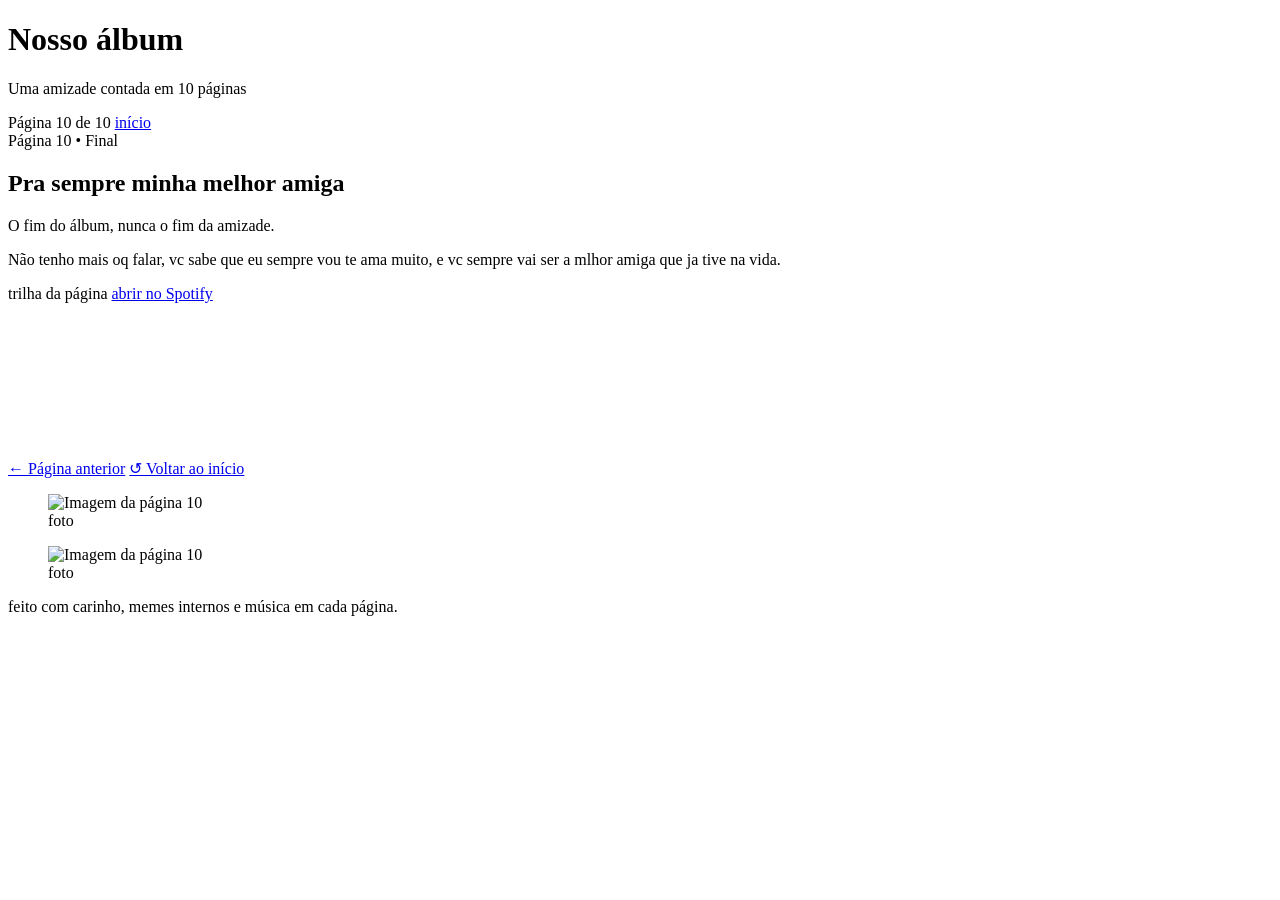
==== page10.html @ 032f64e3 "Add files via upload" ====
<!DOCTYPE html>
<html lang="pt-BR">
<head>
  <meta charset="UTF-8">
  <meta name="viewport" content="width=device-width, initial-scale=1.0">
  <title>Pra sempre minha melhor amiga</title>
  <link rel="stylesheet" href="assets/css/style.css">
</head>
<body data-page="10">
  <div class="stars"></div>
  <main class="shell">
    <header class="topbar">
      <div class="brand">
        <div class="logo"></div>
        <div class="meta">
          <h1>Nosso álbum</h1>
          <p>Uma amizade contada em 10 páginas</p>
        </div>
      </div>
      <div class="controls">
        <span class="badge">Página 10 de 10</span>
        <a class="mini-btn" href="index.html" data-nav>início</a>
      </div>
    </header>

    <section class="hero">
      <div class="progress-wrap"><div class="progress-bar"></div></div>
      <div class="grid">
        <div class="story">
          <span class="pill">Página 10 • Final</span>
          <h2 class="page-title">Pra sempre minha melhor amiga</h2>
          <p class="page-subtitle">O fim do álbum, nunca o fim da amizade.</p>

          <div class="story-card">
            <p>Não tenho mais oq falar, vc sabe que eu sempre vou te ama muito, e vc sempre vai ser a mlhor amiga que ja tive na vida.</p>
          </div>

          <div class="sound">
            <div class="sound-card">
              <div class="sound-head">
                <span>trilha da página</span>
                <a href="https://open.spotify.com/track/3sK8wGT43QFpWrvNQsrQya" target="_blank">abrir no Spotify</a>
              </div>
              <iframe style="border:0" src="https://open.spotify.com/embed/track/3sK8wGT43QFpWrvNQsrQya?utm_source=generator&theme=0" width="100%" height="152" loading="lazy" allow="autoplay; clipboard-write; encrypted-media; fullscreen; picture-in-picture"></iframe>
            </div>
          </div>

          <div class="nav">
            <a class="btn" href="page9.html" data-nav data-prev>← Página anterior</a>
            <a class="btn primary" href="index.html" data-nav>↺ Voltar ao início</a>
          </div>
          <div class="page-dots"><a class="dot" href="index.html" data-nav aria-label="Ir para página 1"></a><a class="dot" href="page2.html" data-nav aria-label="Ir para página 2"></a><a class="dot" href="page3.html" data-nav aria-label="Ir para página 3"></a><a class="dot" href="page4.html" data-nav aria-label="Ir para página 4"></a><a class="dot" href="page5.html" data-nav aria-label="Ir para página 5"></a><a class="dot" href="page6.html" data-nav aria-label="Ir para página 6"></a><a class="dot" href="page7.html" data-nav aria-label="Ir para página 7"></a><a class="dot" href="page8.html" data-nav aria-label="Ir para página 8"></a><a class="dot" href="page9.html" data-nav aria-label="Ir para página 9"></a><a class="dot active" href="page10.html" data-nav aria-label="Ir para página 10"></a></div>
        </div>

        <div class="gallery">
          
            <figure class="photo-card">
              <img src="assets/images/page10_photo_1.png" alt="Imagem da página 10">
              <figcaption class="photo-label">foto</figcaption>
            </figure>

            <figure class="photo-card">
              <img src="assets/images/page10_photo_2.png" alt="Imagem da página 10">
              <figcaption class="photo-label">foto</figcaption>
            </figure>
        </div>
      </div>
    </section>

    <div class="footer">feito com carinho, memes internos e música em cada página.</div>
  </main>
  <script src="assets/js/app.js"></script>
</body>
</html>
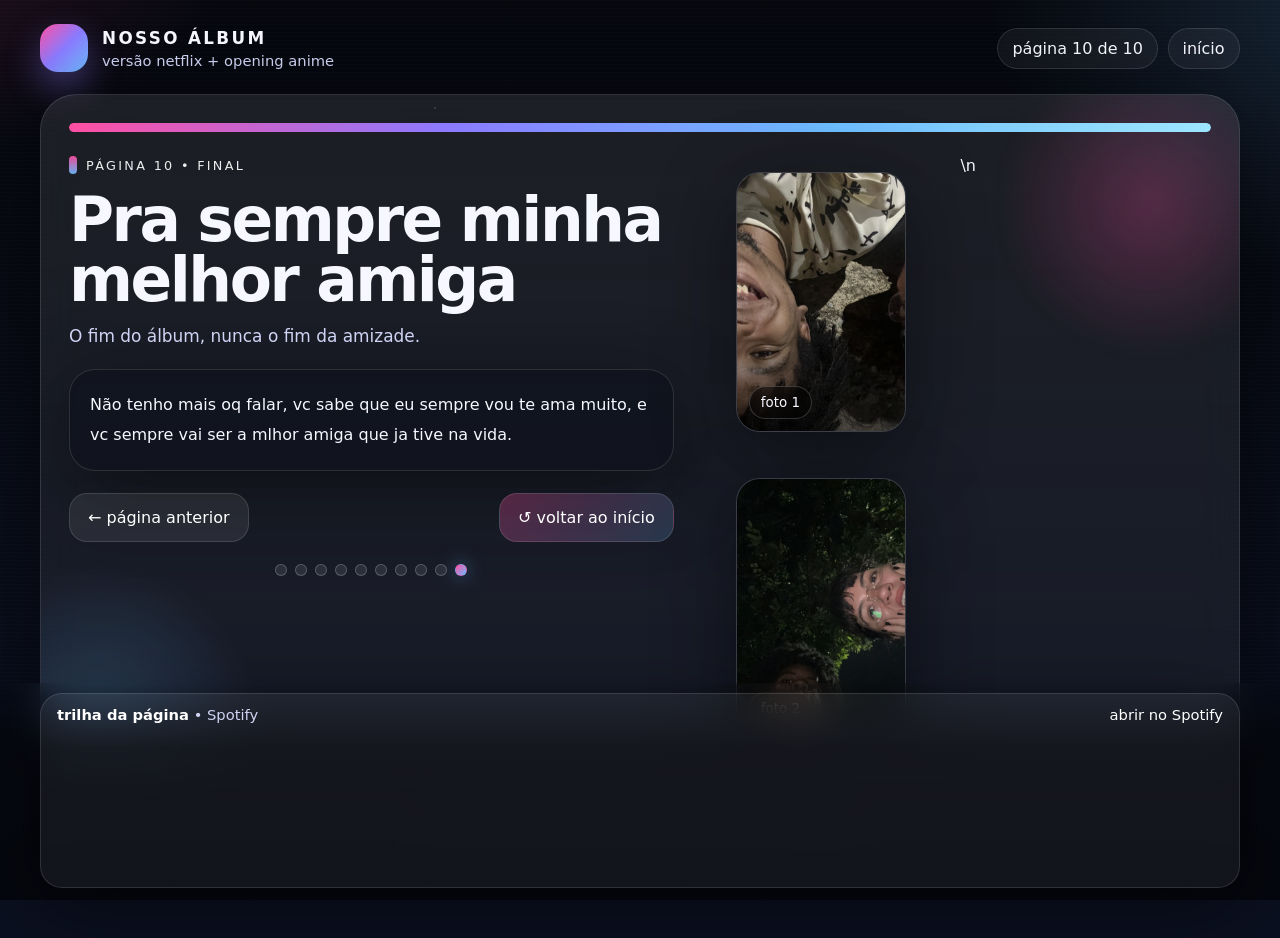
==== commit a69b45c7: "Add files via upload" ====
--- a/page10.html
+++ b/page10.html
@@ -4,71 +4,66 @@
   <meta charset="UTF-8">
   <meta name="viewport" content="width=device-width, initial-scale=1.0">
   <title>Pra sempre minha melhor amiga</title>
-  <link rel="stylesheet" href="assets/css/style.css">
+  <link rel="stylesheet" href="css/style.css">
 </head>
 <body data-page="10">
-  <div class="stars"></div>
-  <main class="shell">
+  <div class="bg-noise"></div>
+  <div class="bg-stars"></div>
+  <div class="screen-lines"></div>
+
+  <main class="wrap">
     <header class="topbar">
       <div class="brand">
-        <div class="logo"></div>
-        <div class="meta">
+        <div class="brand-mark"></div>
+        <div>
           <h1>Nosso álbum</h1>
-          <p>Uma amizade contada em 10 páginas</p>
+          <p>versão netflix + opening anime</p>
         </div>
       </div>
-      <div class="controls">
-        <span class="badge">Página 10 de 10</span>
-        <a class="mini-btn" href="index.html" data-nav>início</a>
+      <div class="top-actions">
+        <span class="pill">página 10 de 10</span>
+        <a class="ghost-btn" href="index.html" data-nav>início</a>
       </div>
     </header>
 
     <section class="hero">
-      <div class="progress-wrap"><div class="progress-bar"></div></div>
-      <div class="grid">
-        <div class="story">
-          <span class="pill">Página 10 • Final</span>
-          <h2 class="page-title">Pra sempre minha melhor amiga</h2>
-          <p class="page-subtitle">O fim do álbum, nunca o fim da amizade.</p>
-
-          <div class="story-card">
-            <p>Não tenho mais oq falar, vc sabe que eu sempre vou te ama muito, e vc sempre vai ser a mlhor amiga que ja tive na vida.</p>
+      <div class="hero-inner">
+        <div class="progress"><span></span></div>
+        <div class="grid">
+          <div class="story">
+            <div class="netflix-kicker"><span class="bar"></span><span>página 10 • Final</span></div>
+            <h2>Pra sempre minha melhor amiga</h2>
+            <p class="subtitle">O fim do álbum, nunca o fim da amizade.</p>
+            <div class="story-box">
+              <p>Não tenho mais oq falar, vc sabe que eu sempre vou te ama muito, e vc sempre vai ser a mlhor amiga que ja tive na vida.</p>
+            </div>
+            <div class="page-nav">
+              <a class="btn" href="page9.html" data-nav data-prev>← página anterior</a>
+              <a class="btn primary" href="index.html" data-nav>↺ voltar ao início</a>
+            </div>
+            <div class="dots"><a class="dot" href="index.html" data-nav aria-label="Página 1"></a><a class="dot" href="page2.html" data-nav aria-label="Página 2"></a><a class="dot" href="page3.html" data-nav aria-label="Página 3"></a><a class="dot" href="page4.html" data-nav aria-label="Página 4"></a><a class="dot" href="page5.html" data-nav aria-label="Página 5"></a><a class="dot" href="page6.html" data-nav aria-label="Página 6"></a><a class="dot" href="page7.html" data-nav aria-label="Página 7"></a><a class="dot" href="page8.html" data-nav aria-label="Página 8"></a><a class="dot" href="page9.html" data-nav aria-label="Página 9"></a><a class="dot active" href="page10.html" data-nav aria-label="Página 10"></a></div>
           </div>
-
-          <div class="sound">
-            <div class="sound-card">
-              <div class="sound-head">
-                <span>trilha da página</span>
-                <a href="https://open.spotify.com/track/3sK8wGT43QFpWrvNQsrQya" target="_blank">abrir no Spotify</a>
-              </div>
-              <iframe style="border:0" src="https://open.spotify.com/embed/track/3sK8wGT43QFpWrvNQsrQya?utm_source=generator&theme=0" width="100%" height="152" loading="lazy" allow="autoplay; clipboard-write; encrypted-media; fullscreen; picture-in-picture"></iframe>
-            </div>
+          <div class="gallery">
+            <figure class="card"><img src="images/page10_photo_1.png" alt=""><figcaption class="label">foto 1</figcaption></figure>\n<figure class="card"><img src="images/page10_photo_2.png" alt=""><figcaption class="label">foto 2</figcaption></figure>
           </div>
-
-          <div class="nav">
-            <a class="btn" href="page9.html" data-nav data-prev>← Página anterior</a>
-            <a class="btn primary" href="index.html" data-nav>↺ Voltar ao início</a>
-          </div>
-          <div class="page-dots"><a class="dot" href="index.html" data-nav aria-label="Ir para página 1"></a><a class="dot" href="page2.html" data-nav aria-label="Ir para página 2"></a><a class="dot" href="page3.html" data-nav aria-label="Ir para página 3"></a><a class="dot" href="page4.html" data-nav aria-label="Ir para página 4"></a><a class="dot" href="page5.html" data-nav aria-label="Ir para página 5"></a><a class="dot" href="page6.html" data-nav aria-label="Ir para página 6"></a><a class="dot" href="page7.html" data-nav aria-label="Ir para página 7"></a><a class="dot" href="page8.html" data-nav aria-label="Ir para página 8"></a><a class="dot" href="page9.html" data-nav aria-label="Ir para página 9"></a><a class="dot active" href="page10.html" data-nav aria-label="Ir para página 10"></a></div>
-        </div>
-
-        <div class="gallery">
-          
-            <figure class="photo-card">
-              <img src="assets/images/page10_photo_1.png" alt="Imagem da página 10">
-              <figcaption class="photo-label">foto</figcaption>
-            </figure>
-
-            <figure class="photo-card">
-              <img src="assets/images/page10_photo_2.png" alt="Imagem da página 10">
-              <figcaption class="photo-label">foto</figcaption>
-            </figure>
         </div>
       </div>
     </section>
 
-    <div class="footer">feito com carinho, memes internos e música em cada página.</div>
+    <div class="footer">feito com carinho, memes internos e trilha em cada página.</div>
   </main>
-  <script src="assets/js/app.js"></script>
+
+  
+<div class="music-dock">
+  <div class="music-inner">
+    <div class="music-head">
+      <span><strong>trilha da página</strong> • Spotify</span>
+      <a href="https://open.spotify.com/track/3sK8wGT43QFpWrvNQsrQya" target="_blank">abrir no Spotify</a>
+    </div>
+    <iframe style="border:0" src="https://open.spotify.com/embed/track/3sK8wGT43QFpWrvNQsrQya?utm_source=generator&theme=0" width="100%" height="152" loading="lazy" allow="autoplay; clipboard-write; encrypted-media; fullscreen; picture-in-picture"></iframe>
+  </div>
+</div>
+
+  <script src="js/app.js"></script>
 </body>
 </html>
--- a/css/style.css
+++ b/css/style.css
@@ -0,0 +1,384 @@
+
+:root{
+  --bg:#05070d;
+  --bg2:#0b1020;
+  --panel:rgba(255,255,255,.08);
+  --panel2:rgba(255,255,255,.05);
+  --line:rgba(255,255,255,.12);
+  --text:#f7f8ff;
+  --muted:#cfd4f4;
+  --pink:#ff4fa3;
+  --violet:#8b7bff;
+  --blue:#6dbdff;
+  --cyan:#9de6ff;
+  --radius:28px;
+  --shadow:0 20px 80px rgba(0,0,0,.45);
+}
+
+*{box-sizing:border-box}
+html{scroll-behavior:smooth}
+body{
+  margin:0;
+  font-family:Inter, system-ui, -apple-system, Segoe UI, Roboto, Arial, sans-serif;
+  color:var(--text);
+  background:
+    radial-gradient(1000px 600px at -15% -10%, rgba(255,79,163,.18), transparent 45%),
+    radial-gradient(1000px 680px at 110% 0%, rgba(109,189,255,.18), transparent 42%),
+    linear-gradient(180deg, var(--bg), var(--bg2));
+  min-height:100vh;
+  overflow-x:hidden;
+  opacity:1;
+  transition:opacity .35s ease;
+}
+body.menu-open{overflow:hidden}
+
+.bg-noise, .bg-stars{
+  position:fixed; inset:0; pointer-events:none; z-index:0;
+}
+.bg-noise{
+  opacity:.08;
+  background-image:
+    linear-gradient(0deg, transparent 24%, rgba(255,255,255,.16) 25%, transparent 26%, transparent 74%, rgba(255,255,255,.1) 75%, transparent 76%, transparent),
+    linear-gradient(90deg, transparent 24%, rgba(255,255,255,.08) 25%, transparent 26%, transparent 74%, rgba(255,255,255,.08) 75%, transparent 76%, transparent);
+  background-size:4px 4px;
+  mix-blend-mode:soft-light;
+}
+.bg-stars{
+  opacity:.55;
+  background-image:
+    radial-gradient(circle at 10% 22%, rgba(255,255,255,.9) 0 1px, transparent 1.5px),
+    radial-gradient(circle at 17% 77%, rgba(255,255,255,.75) 0 1px, transparent 1.5px),
+    radial-gradient(circle at 34% 12%, rgba(255,255,255,.85) 0 1px, transparent 1.5px),
+    radial-gradient(circle at 52% 68%, rgba(255,255,255,.7) 0 1px, transparent 1.5px),
+    radial-gradient(circle at 65% 18%, rgba(255,255,255,.9) 0 1px, transparent 1.5px),
+    radial-gradient(circle at 81% 35%, rgba(255,255,255,.8) 0 1px, transparent 1.5px),
+    radial-gradient(circle at 90% 72%, rgba(255,255,255,.9) 0 1px, transparent 1.5px);
+  animation:starsFloat 24s linear infinite;
+}
+@keyframes starsFloat{
+  from{transform:translateY(0)}
+  to{transform:translateY(-18px)}
+}
+
+.screen-lines{
+  position:fixed; inset:0; pointer-events:none; z-index:0; opacity:.07;
+  background:repeating-linear-gradient(
+    to bottom,
+    rgba(255,255,255,.25) 0px,
+    rgba(255,255,255,.25) 1px,
+    transparent 2px,
+    transparent 4px
+  );
+}
+
+.wrap{
+  position:relative;
+  z-index:1;
+  width:min(1200px, calc(100% - 28px));
+  margin:0 auto;
+  padding:24px 0 120px;
+}
+
+.topbar{
+  display:flex;
+  justify-content:space-between;
+  align-items:center;
+  gap:14px;
+  margin-bottom:22px;
+  flex-wrap:wrap;
+}
+.brand{
+  display:flex;
+  align-items:center;
+  gap:14px;
+}
+.brand-mark{
+  width:48px;height:48px;border-radius:18px;
+  background:linear-gradient(135deg,var(--pink),var(--violet),var(--blue));
+  box-shadow:0 15px 35px rgba(139,123,255,.4);
+}
+.brand h1{
+  margin:0;
+  font-size:1.05rem;
+  letter-spacing:.14em;
+  text-transform:uppercase;
+}
+.brand p{
+  margin:4px 0 0;
+  color:var(--muted);
+  font-size:.92rem;
+}
+.top-actions{
+  display:flex; gap:10px; flex-wrap:wrap; align-items:center;
+}
+.pill,.ghost-btn,.nav-chip{
+  border:1px solid var(--line);
+  background:var(--panel2);
+  color:var(--text);
+  text-decoration:none;
+  border-radius:999px;
+  padding:10px 14px;
+  backdrop-filter: blur(18px);
+}
+.ghost-btn:hover,.nav-chip:hover{background:rgba(255,255,255,.12)}
+
+.hero{
+  position:relative;
+  overflow:hidden;
+  border-radius:36px;
+  border:1px solid var(--line);
+  background:linear-gradient(180deg, rgba(255,255,255,.09), rgba(255,255,255,.05));
+  box-shadow:var(--shadow);
+  backdrop-filter: blur(20px);
+}
+.hero::before{
+  content:"";
+  position:absolute;
+  width:340px;height:340px;
+  right:-80px;top:-60px;
+  background:radial-gradient(circle, rgba(255,79,163,.25), transparent 62%);
+  filter:blur(10px);
+}
+.hero::after{
+  content:"";
+  position:absolute;
+  width:360px;height:360px;
+  left:-120px;bottom:-120px;
+  background:radial-gradient(circle, rgba(109,189,255,.22), transparent 62%);
+  filter:blur(8px);
+}
+.hero-inner{
+  position:relative;
+  padding:28px;
+}
+.progress{
+  width:100%;
+  height:9px;
+  border-radius:999px;
+  overflow:hidden;
+  background:rgba(255,255,255,.07);
+  margin-bottom:24px;
+}
+.progress > span{
+  display:block;
+  height:100%;
+  width:0;
+  border-radius:999px;
+  background:linear-gradient(90deg,var(--pink),var(--violet),var(--blue),var(--cyan));
+  box-shadow:0 0 30px rgba(109,189,255,.45);
+  transition:width 1s cubic-bezier(.16,1,.3,1);
+}
+
+.netflix-kicker{
+  display:inline-flex;
+  align-items:center;
+  gap:9px;
+  text-transform:uppercase;
+  letter-spacing:.18em;
+  font-size:.8rem;
+  color:#fff;
+  opacity:.92;
+  margin-bottom:16px;
+}
+.netflix-kicker .bar{
+  width:8px;height:18px;border-radius:999px;background:linear-gradient(180deg,var(--pink),var(--blue));
+}
+.grid{
+  display:grid;
+  grid-template-columns:1.08fr .92fr;
+  gap:22px;
+  align-items:start;
+}
+.story h2{
+  font-size:clamp(2.2rem,4.8vw,5rem);
+  line-height:.98;
+  letter-spacing:-.04em;
+  margin:0 0 12px;
+}
+.subtitle{
+  margin:0 0 18px;
+  font-size:1.06rem;
+  color:var(--muted);
+  line-height:1.7;
+  max-width:60ch;
+}
+.story-box{
+  border:1px solid var(--line);
+  background:rgba(4,8,18,.36);
+  border-radius:26px;
+  padding:20px 20px 6px;
+  box-shadow:var(--shadow);
+}
+.story-box p{
+  margin:0 0 15px;
+  line-height:1.85;
+  font-size:1rem;
+}
+.gallery{
+  display:grid;
+  grid-template-columns:1fr 1fr;
+  gap:14px;
+}
+.card{
+  position:relative;
+  overflow:hidden;
+  min-height:260px;
+  border-radius:24px;
+  border:1px solid var(--line);
+  background:rgba(255,255,255,.04);
+  box-shadow:var(--shadow);
+}
+.card.wide{grid-column:1/-1;min-height:320px}
+.card img{
+  position:absolute;inset:0;width:100%;height:100%;object-fit:cover;
+  transition:transform .75s ease, filter .4s ease;
+}
+.card:hover img{transform:scale(1.06)}
+.card::after{
+  content:"";position:absolute;inset:0;
+  background:linear-gradient(180deg, transparent 45%, rgba(0,0,0,.5));
+}
+.label{
+  position:absolute;left:12px;bottom:12px;z-index:2;
+  padding:8px 11px;border-radius:999px;
+  background:rgba(0,0,0,.34);backdrop-filter:blur(10px);
+  border:1px solid rgba(255,255,255,.18);
+  font-size:.84rem;
+}
+.opening-panel{
+  display:grid;
+  gap:12px;
+  margin-bottom:18px;
+}
+.opening-box{
+  border:1px solid var(--line);
+  background:linear-gradient(180deg, rgba(255,255,255,.08), rgba(255,255,255,.04));
+  border-radius:30px;
+  padding:28px;
+  box-shadow:var(--shadow);
+}
+.opening-title{
+  font-size:clamp(2.8rem,6.3vw,6rem);
+  line-height:.94;
+  letter-spacing:-.05em;
+  margin:8px 0 16px;
+}
+.opening-text{
+  color:var(--muted);
+  line-height:1.85;
+  max-width:66ch;
+  font-size:1.04rem;
+}
+.chips{
+  display:flex; gap:10px; flex-wrap:wrap; margin-top:18px;
+}
+.actions{
+  display:flex; gap:12px; flex-wrap:wrap; margin-top:22px;
+}
+.btn{
+  display:inline-flex; align-items:center; justify-content:center; gap:8px;
+  text-decoration:none; color:#fff;
+  padding:14px 18px; min-width:160px;
+  border-radius:18px; border:1px solid var(--line);
+  background:rgba(255,255,255,.08);
+  transition:transform .2s ease, background .2s ease, box-shadow .2s ease;
+}
+.btn:hover{transform:translateY(-2px); background:rgba(255,255,255,.14); box-shadow:0 16px 36px rgba(0,0,0,.22)}
+.btn.primary{background:linear-gradient(135deg, rgba(255,79,163,.28), rgba(109,189,255,.18))}
+.music-dock{
+  position:fixed;
+  left:0; right:0; bottom:0;
+  z-index:5;
+  padding:10px 12px 12px;
+  background:linear-gradient(180deg, rgba(5,7,13,0), rgba(5,7,13,.88) 30%, rgba(5,7,13,.96));
+  backdrop-filter: blur(18px);
+}
+.music-inner{
+  width:min(1200px, calc(100% - 8px));
+  margin:0 auto;
+  border:1px solid var(--line);
+  background:rgba(255,255,255,.06);
+  border-radius:22px;
+  overflow:hidden;
+  box-shadow:var(--shadow);
+}
+.music-head{
+  display:flex; justify-content:space-between; align-items:center; gap:12px;
+  padding:12px 16px 8px;
+  color:var(--muted);
+  font-size:.92rem;
+}
+.music-head strong{color:#fff}
+.music-head a{color:#fff;text-decoration:none}
+.music-head a:hover{text-decoration:underline}
+.note{
+  margin-top:16px; color:var(--muted); font-size:.92rem;
+}
+.page-nav{
+  display:flex; justify-content:space-between; gap:12px; margin-top:22px; flex-wrap:wrap;
+}
+.dots{
+  display:flex; gap:8px; justify-content:center; flex-wrap:wrap; margin-top:22px;
+}
+.dot{
+  width:12px;height:12px;border-radius:999px;
+  display:inline-block;
+  border:1px solid rgba(255,255,255,.22);
+  background:rgba(255,255,255,.09);
+}
+.dot.active{
+  background:linear-gradient(135deg,var(--pink),var(--blue));
+  box-shadow:0 0 18px rgba(109,189,255,.52);
+  border-color:transparent;
+}
+.footer{
+  text-align:center;
+  color:var(--muted);
+  font-size:.92rem;
+  margin-top:18px;
+}
+
+.intro-overlay{
+  position:fixed; inset:0; z-index:20;
+  background:
+    radial-gradient(800px 420px at 50% 40%, rgba(139,123,255,.18), transparent 55%),
+    linear-gradient(180deg, rgba(5,7,13,.98), rgba(5,7,13,.98));
+  display:flex; align-items:center; justify-content:center;
+  transition:opacity .55s ease, visibility .55s ease;
+}
+.intro-overlay.hide{opacity:0;visibility:hidden}
+.intro-card{
+  width:min(760px, calc(100% - 24px));
+  border:1px solid var(--line);
+  border-radius:34px;
+  padding:32px;
+  background:linear-gradient(180deg, rgba(255,255,255,.08), rgba(255,255,255,.04));
+  box-shadow:var(--shadow);
+  text-align:center;
+}
+.intro-card h2{
+  font-size:clamp(2.8rem,8vw,6rem);
+  line-height:.92;
+  letter-spacing:-.06em;
+  margin:0 0 14px;
+}
+.intro-card p{
+  color:var(--muted);
+  line-height:1.8;
+  max-width:56ch;
+  margin:0 auto 20px;
+}
+.intro-card .small{
+  font-size:.9rem;
+  color:var(--muted);
+}
+@media (max-width:980px){
+  .grid{grid-template-columns:1fr}
+}
+@media (max-width:640px){
+  .wrap{width:min(100% - 14px, 1200px); padding-top:16px}
+  .hero{border-radius:26px}
+  .hero-inner,.opening-box,.intro-card{padding:18px}
+  .gallery{grid-template-columns:1fr}
+  .card.wide{min-height:270px}
+}
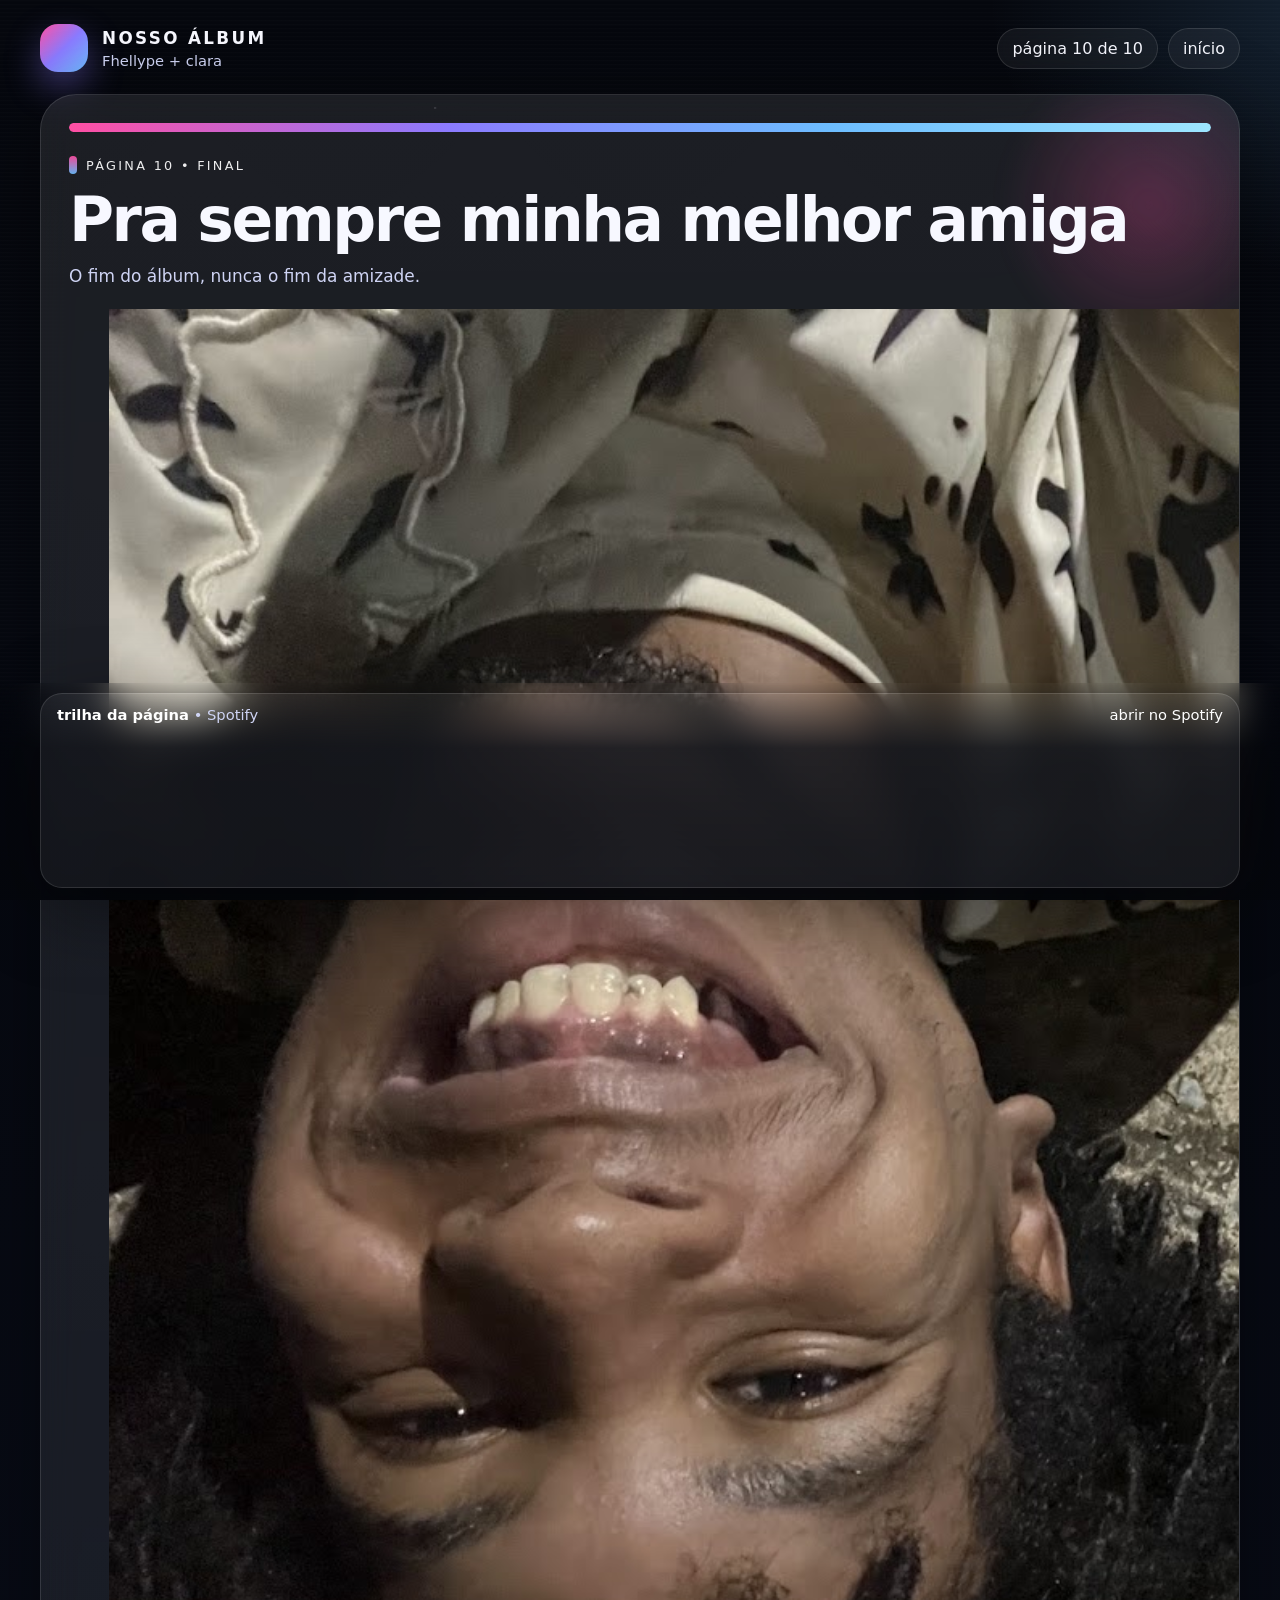
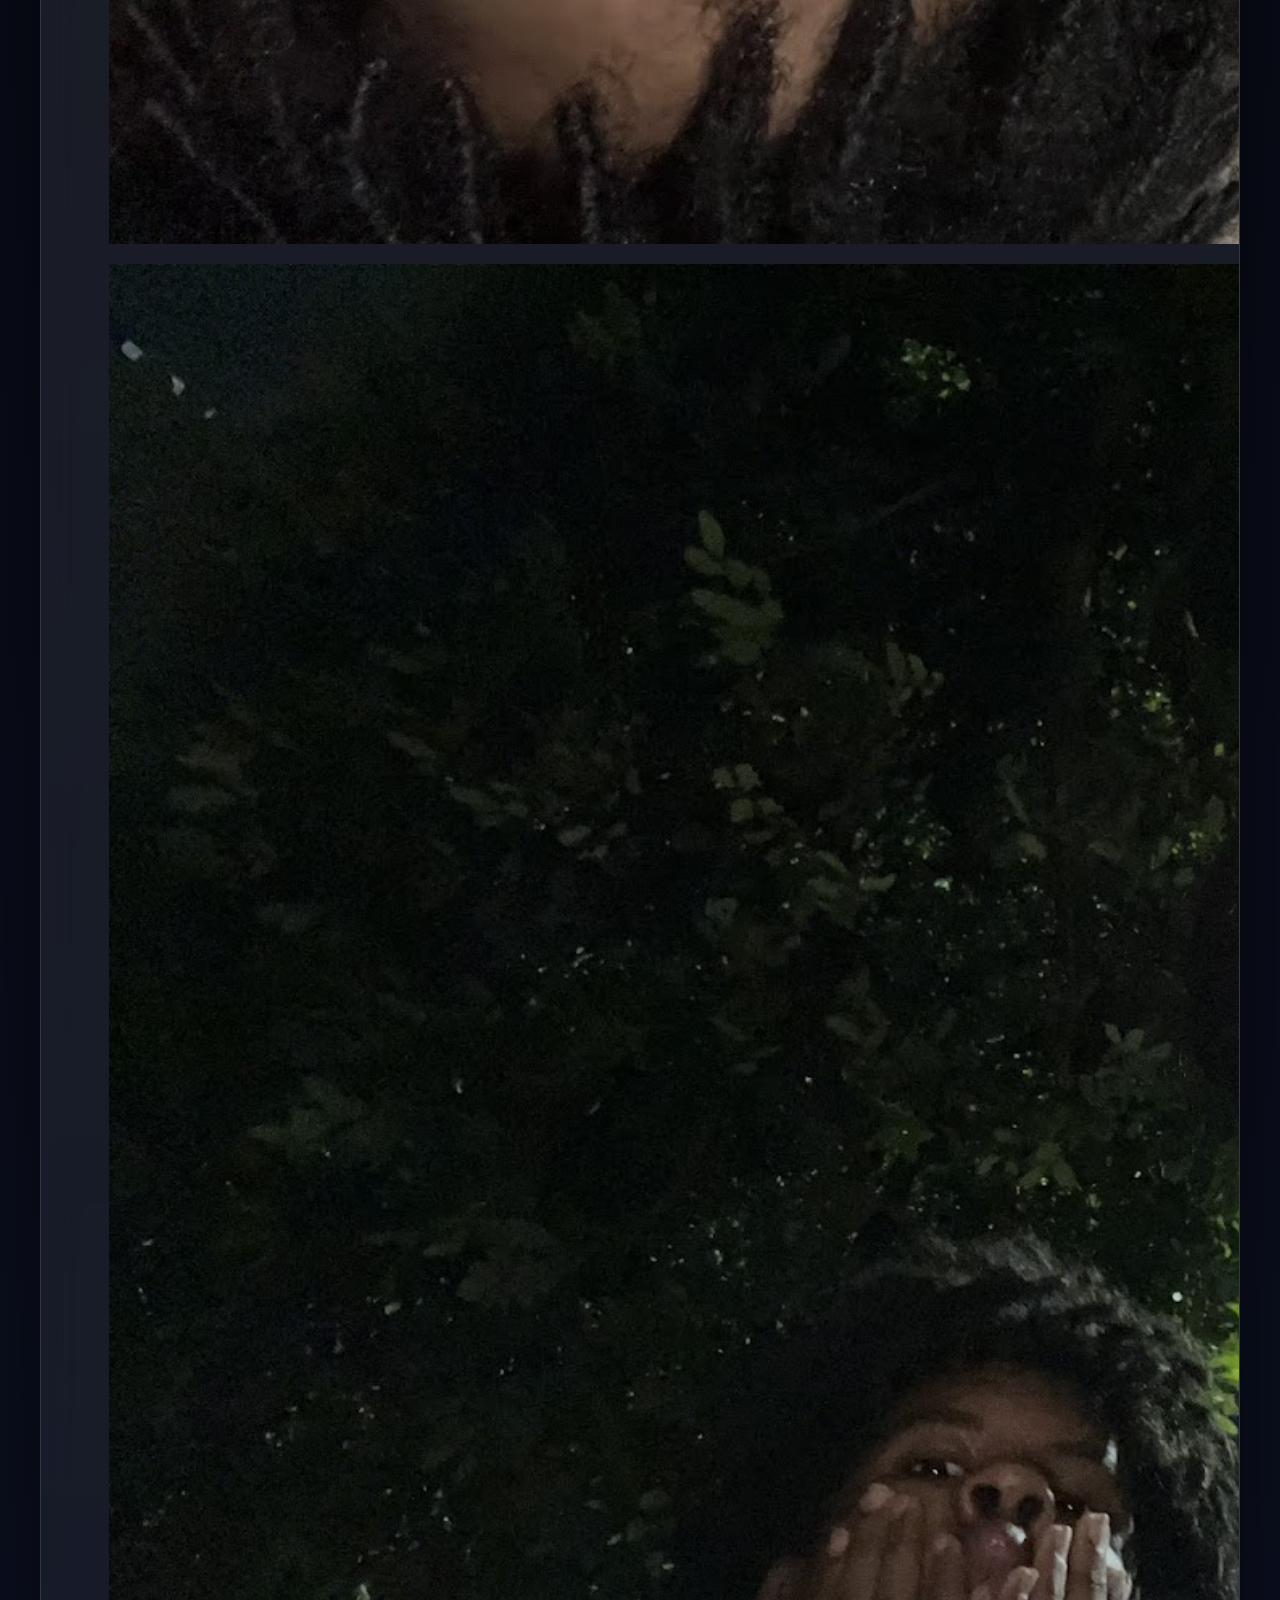
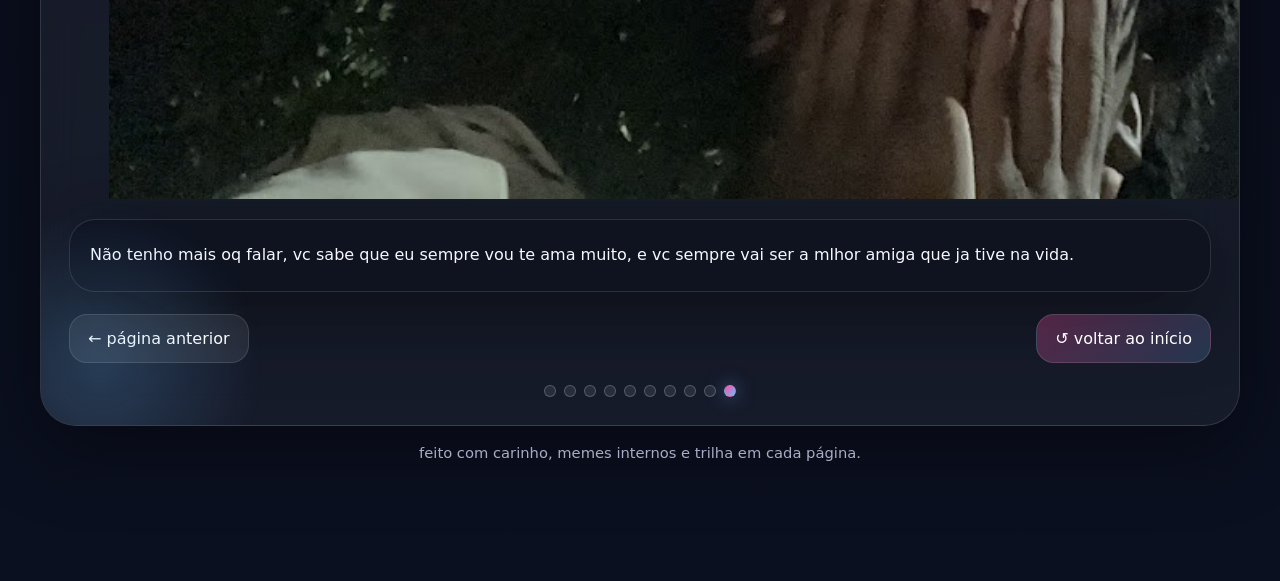
==== commit 761cb4ae: "Add files via upload" ====
--- a/page10.html
+++ b/page10.html
@@ -10,6 +10,7 @@
   <div class="bg-noise"></div>
   <div class="bg-stars"></div>
   <div class="screen-lines"></div>
+  <div class="page-turn-overlay"><div class="page-turn-sheet"></div></div>
 
   <main class="wrap">
     <header class="topbar">
@@ -17,7 +18,7 @@
         <div class="brand-mark"></div>
         <div>
           <h1>Nosso álbum</h1>
-          <p>versão netflix + opening anime</p>
+          <p>Fhellype + clara</p>
         </div>
       </div>
       <div class="top-actions">
@@ -29,23 +30,26 @@
     <section class="hero">
       <div class="hero-inner">
         <div class="progress"><span></span></div>
-        <div class="grid">
+
+        <div class="page-layout">
           <div class="story">
             <div class="netflix-kicker"><span class="bar"></span><span>página 10 • Final</span></div>
             <h2>Pra sempre minha melhor amiga</h2>
             <p class="subtitle">O fim do álbum, nunca o fim da amizade.</p>
-            <div class="story-box">
-              <p>Não tenho mais oq falar, vc sabe que eu sempre vou te ama muito, e vc sempre vai ser a mlhor amiga que ja tive na vida.</p>
-            </div>
-            <div class="page-nav">
-              <a class="btn" href="page9.html" data-nav data-prev>← página anterior</a>
-              <a class="btn primary" href="index.html" data-nav>↺ voltar ao início</a>
-            </div>
-            <div class="dots"><a class="dot" href="index.html" data-nav aria-label="Página 1"></a><a class="dot" href="page2.html" data-nav aria-label="Página 2"></a><a class="dot" href="page3.html" data-nav aria-label="Página 3"></a><a class="dot" href="page4.html" data-nav aria-label="Página 4"></a><a class="dot" href="page5.html" data-nav aria-label="Página 5"></a><a class="dot" href="page6.html" data-nav aria-label="Página 6"></a><a class="dot" href="page7.html" data-nav aria-label="Página 7"></a><a class="dot" href="page8.html" data-nav aria-label="Página 8"></a><a class="dot" href="page9.html" data-nav aria-label="Página 9"></a><a class="dot active" href="page10.html" data-nav aria-label="Página 10"></a></div>
           </div>
-          <div class="gallery">
-            <figure class="card"><img src="images/page10_photo_1.png" alt=""><figcaption class="label">foto 1</figcaption></figure>\n<figure class="card"><img src="images/page10_photo_2.png" alt=""><figcaption class="label">foto 2</figcaption></figure>
+
+          <div class="photo-strip"><figure class="photo-frame"><img src="images/page10_photo_1.png" alt=""></figure><figure class="photo-frame"><img src="images/page10_photo_2.png" alt=""></figure></div>
+
+          <div class="story-box">
+            <p>Não tenho mais oq falar, vc sabe que eu sempre vou te ama muito, e vc sempre vai ser a mlhor amiga que ja tive na vida.</p>
           </div>
+
+          <div class="page-nav">
+            <a class="btn" href="page9.html" data-nav data-prev>← página anterior</a>
+            <a class="btn primary" href="index.html" data-nav>↺ voltar ao início</a>
+          </div>
+
+          <div class="dots"><a class="dot" href="page1.html" data-nav aria-label="Página 1"></a><a class="dot" href="page2.html" data-nav aria-label="Página 2"></a><a class="dot" href="page3.html" data-nav aria-label="Página 3"></a><a class="dot" href="page4.html" data-nav aria-label="Página 4"></a><a class="dot" href="page5.html" data-nav aria-label="Página 5"></a><a class="dot" href="page6.html" data-nav aria-label="Página 6"></a><a class="dot" href="page7.html" data-nav aria-label="Página 7"></a><a class="dot" href="page8.html" data-nav aria-label="Página 8"></a><a class="dot" href="page9.html" data-nav aria-label="Página 9"></a><a class="dot active" href="page10.html" data-nav aria-label="Página 10"></a></div>
         </div>
       </div>
     </section>
